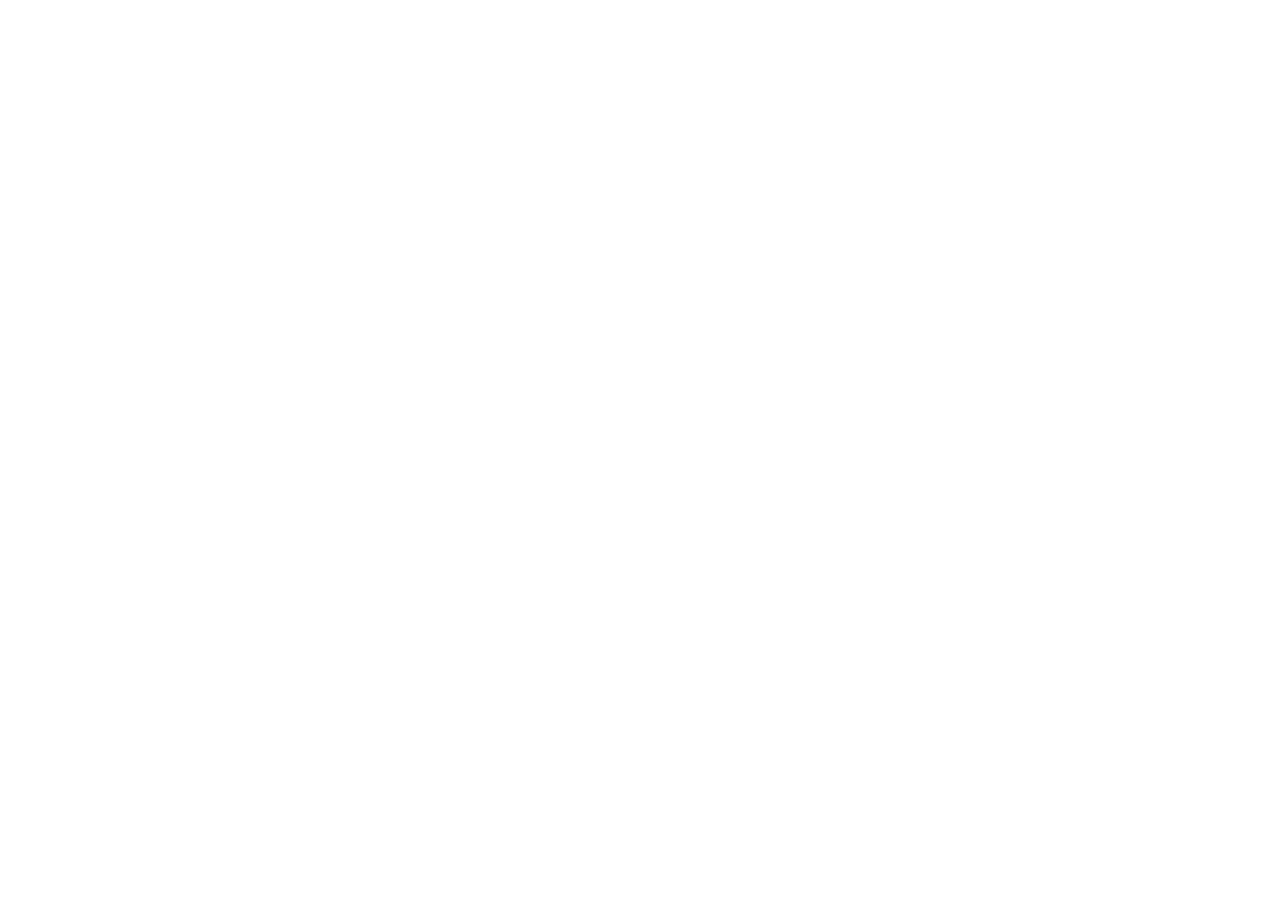
==== index.html @ 32a2dbe3 "start" ====
<!DOCTYPE html>
<html lang="en">
<head>
    <meta charset="UTF-8">
    <meta name="viewport" content="width=device-width, initial-scale=1.0">
    <title>Alarm</title>
    <link rel="stylesheet" href="style.css">
</head>
<body>
    
    <script src="sicript.js"></script>
</body>
</html>
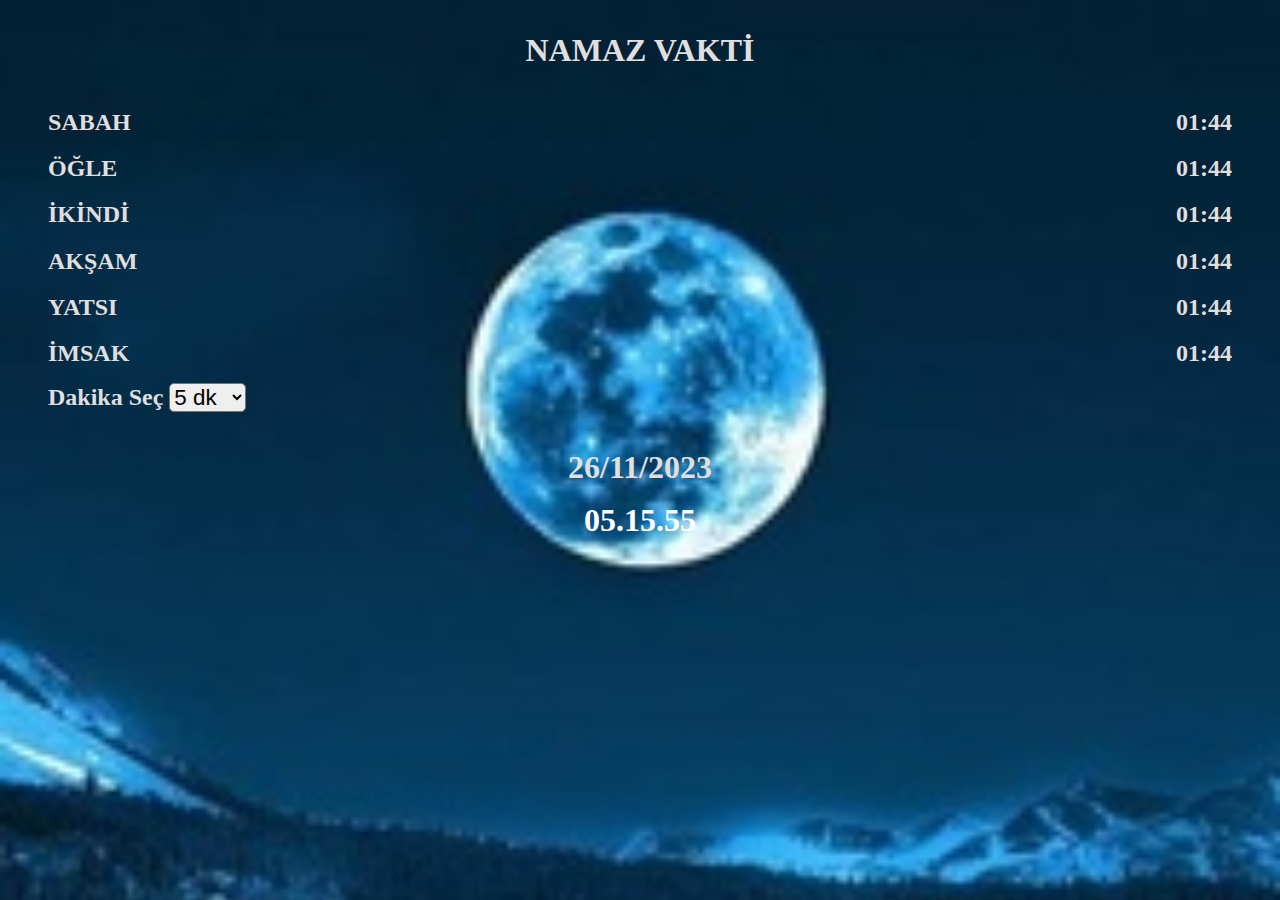
==== commit 153aa082: "start" ====
--- a/index.html
+++ b/index.html
@@ -1,5 +1,5 @@
 <!DOCTYPE html>
-<html lang="en">
+<html lang="tr">
 <head>
     <meta charset="UTF-8">
     <meta name="viewport" content="width=device-width, initial-scale=1.0">
@@ -7,6 +7,54 @@
     <link rel="stylesheet" href="style.css">
 </head>
 <body>
+    <h1>NAMAZ VAKTİ</h1>
+    <div class="container">
+        <div class="sabah df">
+            <div class="sabah_text">SABAH</div>
+            <div class="sabah_time">01:44</div>
+        </div>
+        <div class="ogle df">
+            <div class="ogle_text">ÖĞLE</div>
+            <div class="ogle_time">01:44</div>
+        </div>
+        <div class="ikindi df">
+            <div class="ikindi_text">İKİNDİ</div>
+            <div class="ikindi_time">01:44</div>
+        </div>
+        <div class="aksam df">
+            <div class="aksam_text">AKŞAM</div>
+            <div class="aksam_time">01:44</div>
+        </div>
+        <div class="yatsi df">
+            <div class="yatsi_text">YATSI</div>
+            <div class="yatsi_time">01:44</div>
+        </div>
+        <div class="imsak df">
+            <div class="imsak_text">İMSAK</div>
+            <div class="imsak_time">01:44</div>
+        </div>
+        <div class="options">
+            <label>Dakika Seç</label>
+            <select id="cars">
+              <option value="5">5 dk</option>
+              <option value="10">10 dk</option>
+              <option value="15">15 dk</option>
+              <option value="20">20 dk</option>
+            </select>
+        </div>
+
+    </div>
+
+    <footer>
+        <div class="footer">
+            <div class="date">
+                <h1>26/11/2023</h1>
+            </div>
+            <div class="kalan">
+                <h1>05.15.55</h1>
+            </div>     
+        </div>
+    </footer>
     
     <script src="sicript.js"></script>
 </body>
--- a/style.css
+++ b/style.css
@@ -0,0 +1,39 @@
+*{
+    padding: 0;
+    margin: 0;
+    box-sizing: border-box;
+}
+body{
+    background-image:url(imges/dolunay.jpg);
+    background-size: cover;
+    background-repeat: no-repeat;
+    height: 100vh;
+    padding: 2rem;
+    color: rgb(224, 223, 223);
+}
+h1{
+    text-align: center;
+   
+}
+.df{
+    display: flex;
+    justify-content: space-between;
+    margin-top: 1.2rem;
+}
+ 
+.container{
+    padding: 1.3rem 1rem; 
+    font-size: 1.5rem;
+    font-weight: bold;
+    margin-bottom: 1rem;
+}
+.options select{
+    margin-top: 1rem;
+    font-size: 1.4rem;
+    outline: none;
+    border-radius: 5px;
+}
+.kalan{
+    margin-top: 1rem;
+    color: white;
+}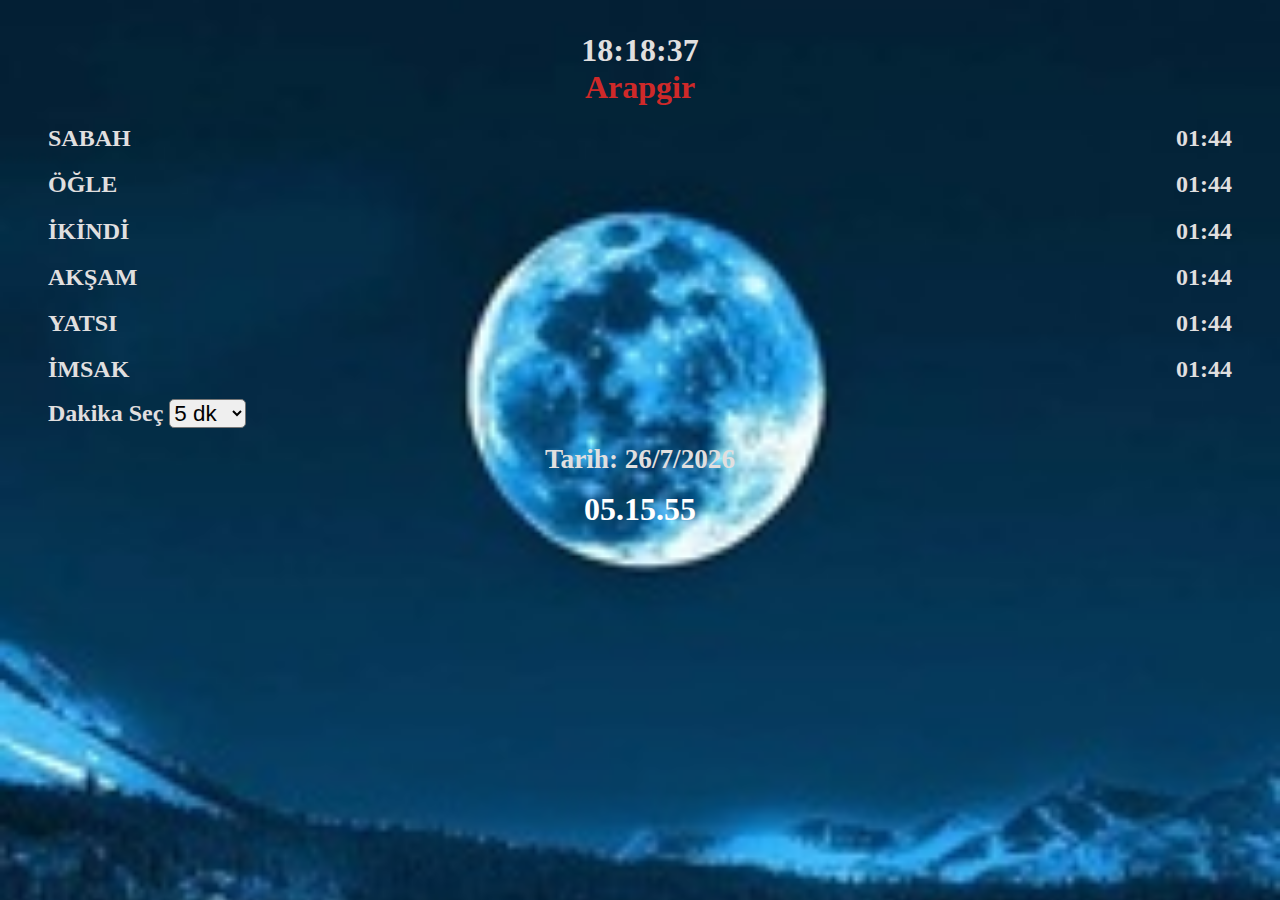
==== commit 9c5644c4: "js" ====
--- a/index.html
+++ b/index.html
@@ -3,11 +3,26 @@
 <head>
     <meta charset="UTF-8">
     <meta name="viewport" content="width=device-width, initial-scale=1.0">
+    <link rel="stylesheet" href="https://cdnjs.cloudflare.com/ajax/libs/font-awesome/6.4.2/css/all.min.css" integrity="sha512-z3gLpd7yknf1YoNbCzqRKc4qyor8gaKU1qmn+CShxbuBusANI9QpRohGBreCFkKxLhei6S9CQXFEbbKuqLg0DA==" crossorigin="anonymous" referrerpolicy="no-referrer" />
     <title>Alarm</title>
     <link rel="stylesheet" href="style.css">
 </head>
 <body>
-    <h1>NAMAZ VAKTİ</h1>
+    <div id="icon">
+        <i class="fa-solid fa-bars"></i>
+    </div>
+    <section class="bar">
+        <i class="fa-solid fa-xmark"></i>
+        <a href="ayarlar.html"><div><p>Ayarlar</p></div></a>
+        <a href="#"><div><p>#####</p></div></a>
+        <a href="#"><div><p>#####</p></div></a>
+        <a href="#"><div><p>#####</p></div></a>
+    </section>
+    <h1 id="time">NAMAZ VAKTİ</h1>
+    <div class="kayan">
+         <p id="sehirler" class="kayan-text">Arapgir</p>
+    </div>
+   
     <div class="container">
         <div class="sabah df">
             <div class="sabah_text">SABAH</div>
@@ -47,7 +62,7 @@
 
     <footer>
         <div class="footer">
-            <div class="date">
+            <div id="date">
                 <h1>26/11/2023</h1>
             </div>
             <div class="kalan">
--- a/style.css
+++ b/style.css
@@ -10,6 +10,48 @@
     height: 100vh;
     padding: 2rem;
     color: rgb(224, 223, 223);
+    position: relative;
+}
+a{
+    color: rgb(224, 212, 212);
+    text-decoration: none;
+}
+#icon{
+    font-size: 2rem;
+    position: absolute;
+    top: 15px;
+    left: 20px;
+
+}
+
+.bar{
+    width: 200px;
+    height:100vh ;
+    position: absolute;
+    top: 0;
+    left: 0;
+    z-index: 99;
+    background-color: rgb(59, 39, 39);
+    display: none;
+    border-radius: 0 10px 10px 0 ;
+
+}
+.fa-xmark{
+    position: absolute;
+    top: 10px;
+    right: 10px;
+    font-size: 1.5rem;
+    cursor: pointer;
+}
+.bar div:nth-child(2){
+   margin: 2rem 0 0 1rem; 
+
+}
+.bar div{
+    margin: 1rem 0 0 1rem; 
+    border-bottom: 1px solid rgb(168, 163, 163);
+    width: 150px;
+    font-size: 1.5rem;
 }
 h1{
     text-align: center;
@@ -20,9 +62,32 @@
     justify-content: space-between;
     margin-top: 1.2rem;
 }
+.kayan{
+    overflow: hidden;
+    margin: 0 4rem;
+}
+#sehirler{
+    text-align: center;
+    font-size: 2rem;
+    font-weight: bold;
+    color: rgb(207, 41, 41);
+
+}
+.kayan-text{
+    white-space: nowrap;
+    animation: kayanYazi 10s linear infinite; 
+}
+@keyframes kayanYazi {
+    from {
+      transform: translateX(100%);
+    }
+    to {
+      transform: translateX(-100%);
+    }
+  }
  
 .container{
-    padding: 1.3rem 1rem; 
+    padding: 0 1rem; 
     font-size: 1.5rem;
     font-weight: bold;
     margin-bottom: 1rem;
@@ -36,4 +101,9 @@
 .kalan{
     margin-top: 1rem;
     color: white;
+}
+#date{
+    text-align: center;
+    font-size: 1.7rem;
+    font-weight: bold;
 }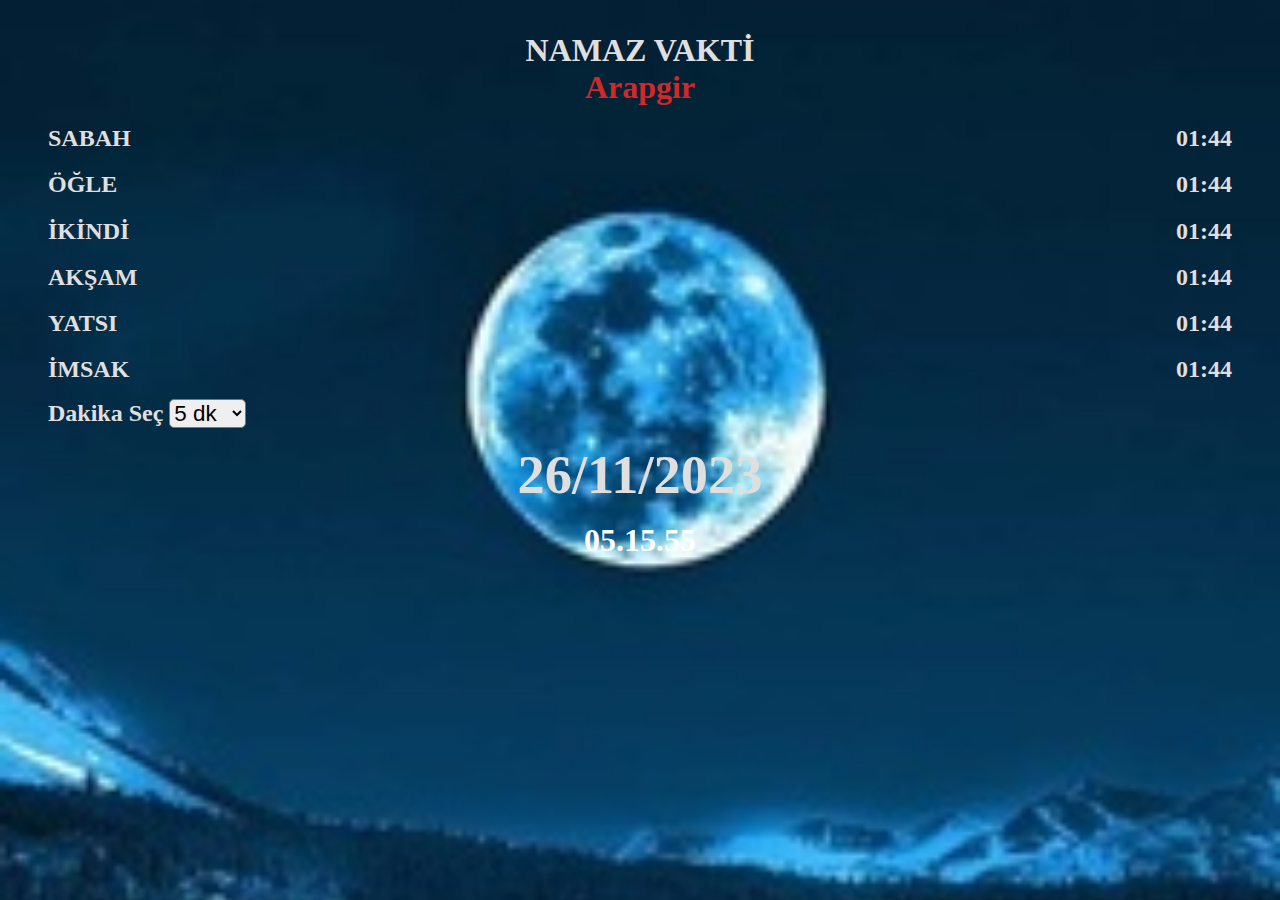
==== commit 9f29c57b: "js" ====
--- a/index.html
+++ b/index.html
@@ -11,6 +11,8 @@
     <div id="icon">
         <i class="fa-solid fa-bars"></i>
     </div>
+   
+        <!--!ACILIR BAR-->
     <section class="bar">
         <i class="fa-solid fa-xmark"></i>
         <a href="ayarlar.html"><div><p>Ayarlar</p></div></a>
@@ -22,7 +24,7 @@
     <div class="kayan">
          <p id="sehirler" class="kayan-text">Arapgir</p>
     </div>
-   
+        <!--!CONTAİNER-->
     <div class="container">
         <div class="sabah df">
             <div class="sabah_text">SABAH</div>
@@ -48,6 +50,7 @@
             <div class="imsak_text">İMSAK</div>
             <div class="imsak_time">01:44</div>
         </div>
+        <!--!options-->
         <div class="options">
             <label>Dakika Seç</label>
             <select id="cars">
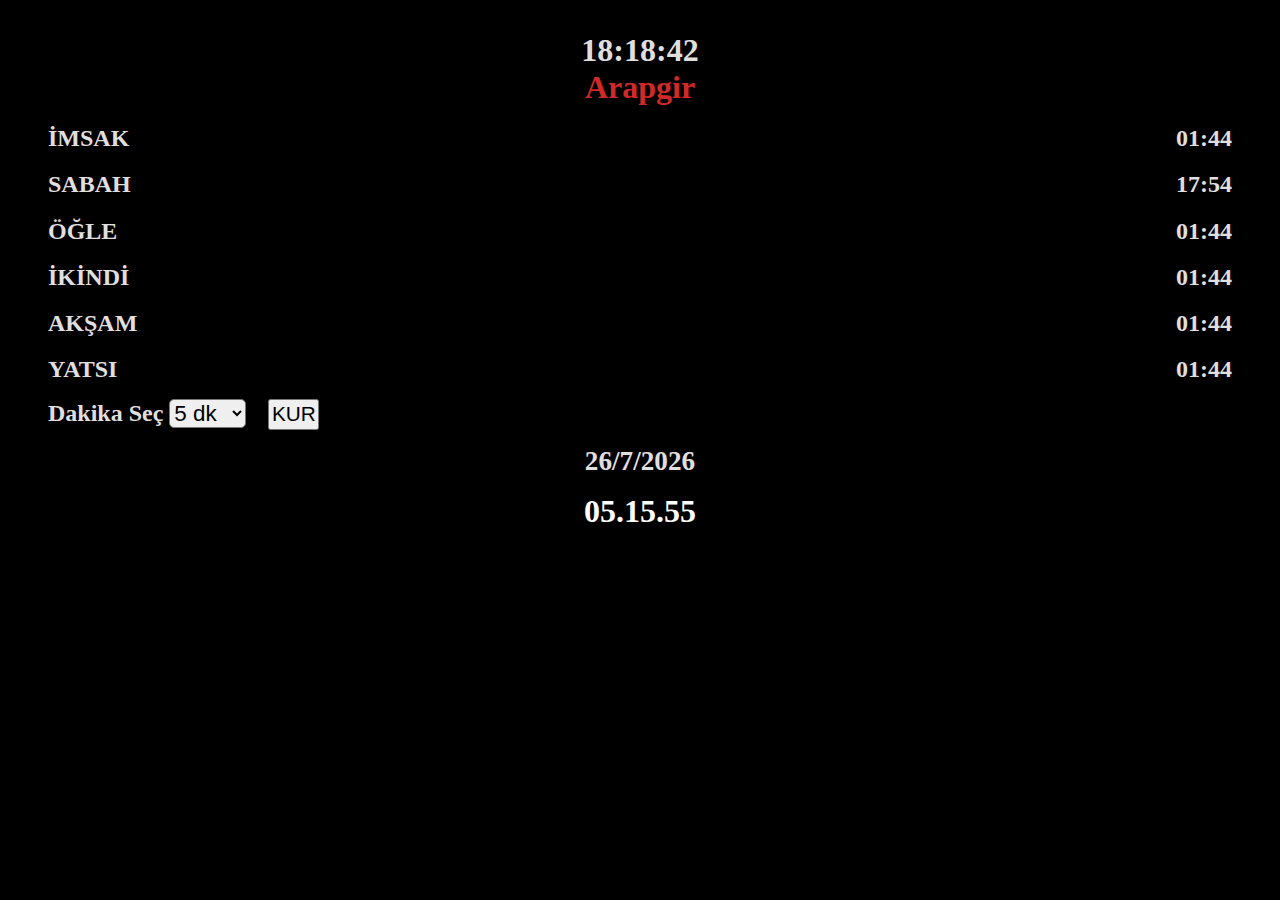
==== commit 6f24bf8e: "alarm" ====
--- a/index.html
+++ b/index.html
@@ -20,15 +20,19 @@
         <a href="#"><div><p>#####</p></div></a>
         <a href="#"><div><p>#####</p></div></a>
     </section>
-    <h1 id="time">NAMAZ VAKTİ</h1>
+    <h1 id="time"></h1>
     <div class="kayan">
          <p id="sehirler" class="kayan-text">Arapgir</p>
     </div>
         <!--!CONTAİNER-->
     <div class="container">
+        <div class="imsak df">
+            <div class="imsak_text">İMSAK</div>
+            <div class="imsak_time">01:44</div>
+        </div>
         <div class="sabah df">
             <div class="sabah_text">SABAH</div>
-            <div class="sabah_time">01:44</div>
+            <div class="sabah_time">17:54</div>
         </div>
         <div class="ogle df">
             <div class="ogle_text">ÖĞLE</div>
@@ -46,19 +50,18 @@
             <div class="yatsi_text">YATSI</div>
             <div class="yatsi_time">01:44</div>
         </div>
-        <div class="imsak df">
-            <div class="imsak_text">İMSAK</div>
-            <div class="imsak_time">01:44</div>
-        </div>
+
         <!--!options-->
         <div class="options">
             <label>Dakika Seç</label>
-            <select id="cars">
+            <select id="cards">
               <option value="5">5 dk</option>
               <option value="10">10 dk</option>
               <option value="15">15 dk</option>
               <option value="20">20 dk</option>
             </select>
+            <button id="kur">KUR</button>
+
         </div>
 
     </div>
--- a/style.css
+++ b/style.css
@@ -4,7 +4,8 @@
     box-sizing: border-box;
 }
 body{
-    background-image:url(imges/dolunay.jpg);
+    /* background-image:url(imges/dolunay.jpg); */
+    background-color: black;
     background-size: cover;
     background-repeat: no-repeat;
     height: 100vh;
@@ -98,6 +99,11 @@
     outline: none;
     border-radius: 5px;
 }
+.options button{
+    font-size: 1.3rem;
+    padding: .1rem;
+    margin-left: 1rem;
+}
 .kalan{
     margin-top: 1rem;
     color: white;
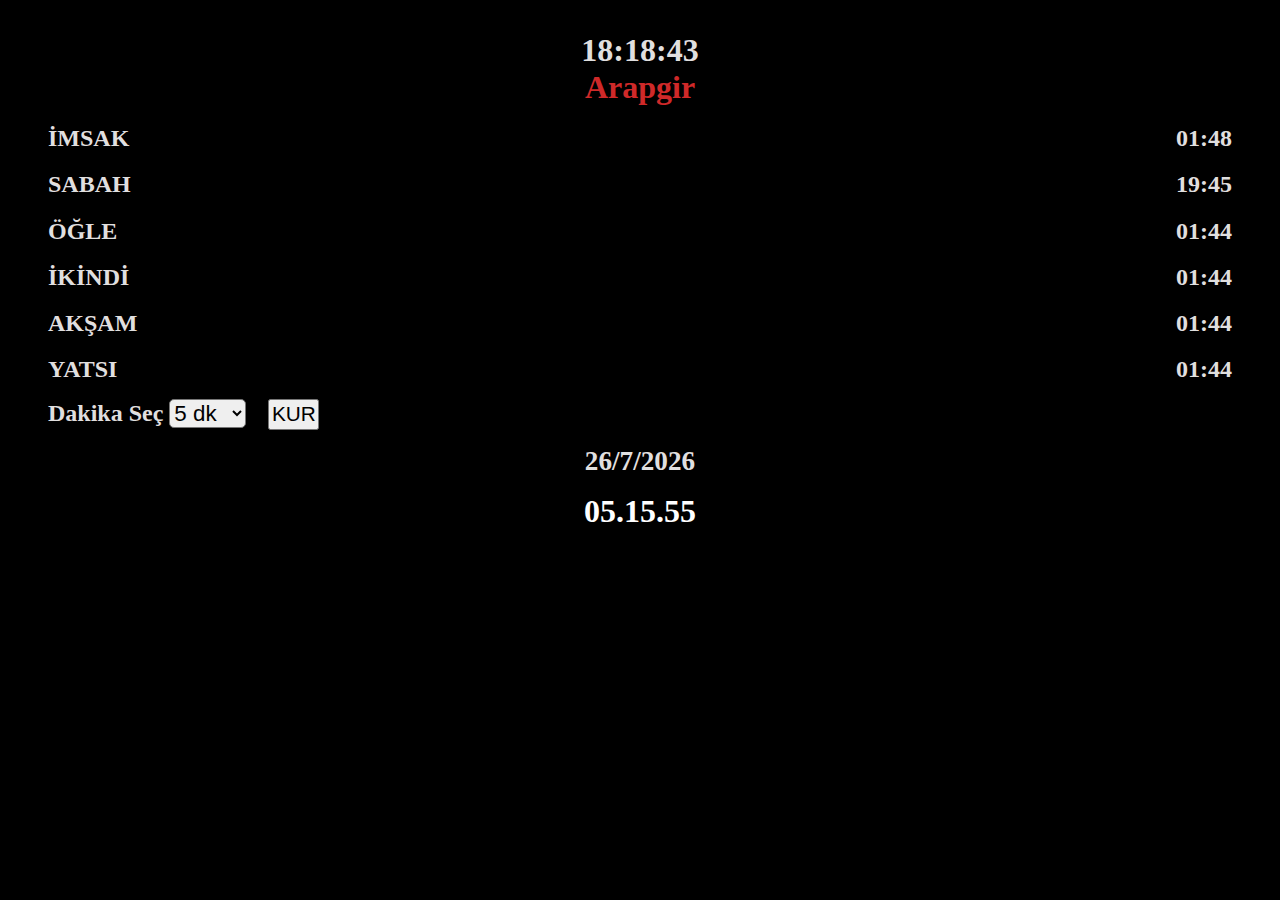
==== commit b1539564: "alarm" ====
--- a/index.html
+++ b/index.html
@@ -8,6 +8,7 @@
     <link rel="stylesheet" href="style.css">
 </head>
 <body>
+
     <div id="icon">
         <i class="fa-solid fa-bars"></i>
     </div>
@@ -28,11 +29,11 @@
     <div class="container">
         <div class="imsak df">
             <div class="imsak_text">İMSAK</div>
-            <div class="imsak_time">01:44</div>
+            <div class="imsak_time">01:48</div>
         </div>
         <div class="sabah df">
             <div class="sabah_text">SABAH</div>
-            <div class="sabah_time">17:54</div>
+            <div class="sabah_time">19:45</div>
         </div>
         <div class="ogle df">
             <div class="ogle_text">ÖĞLE</div>
@@ -76,6 +77,9 @@
             </div>     
         </div>
     </footer>
+
+
+    
     
     <script src="sicript.js"></script>
 </body>
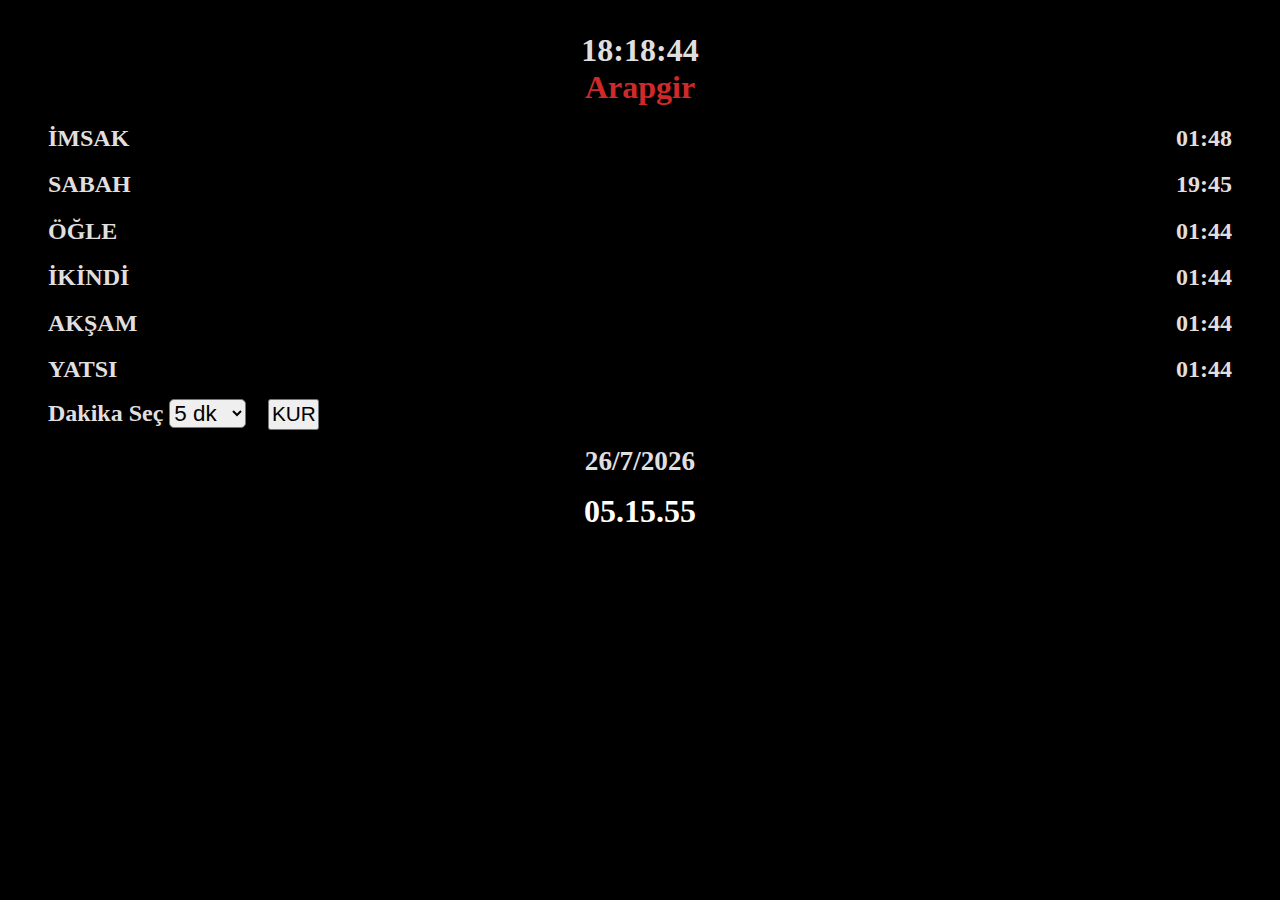
==== commit 5d2adbb1: "ayarlar" ====
--- a/index.html
+++ b/index.html
@@ -73,7 +73,7 @@
                 <h1>26/11/2023</h1>
             </div>
             <div class="kalan">
-                <h1>05.15.55</h1>
+                <h1 id="kalanDk">05.15.55</h1>
             </div>     
         </div>
     </footer>
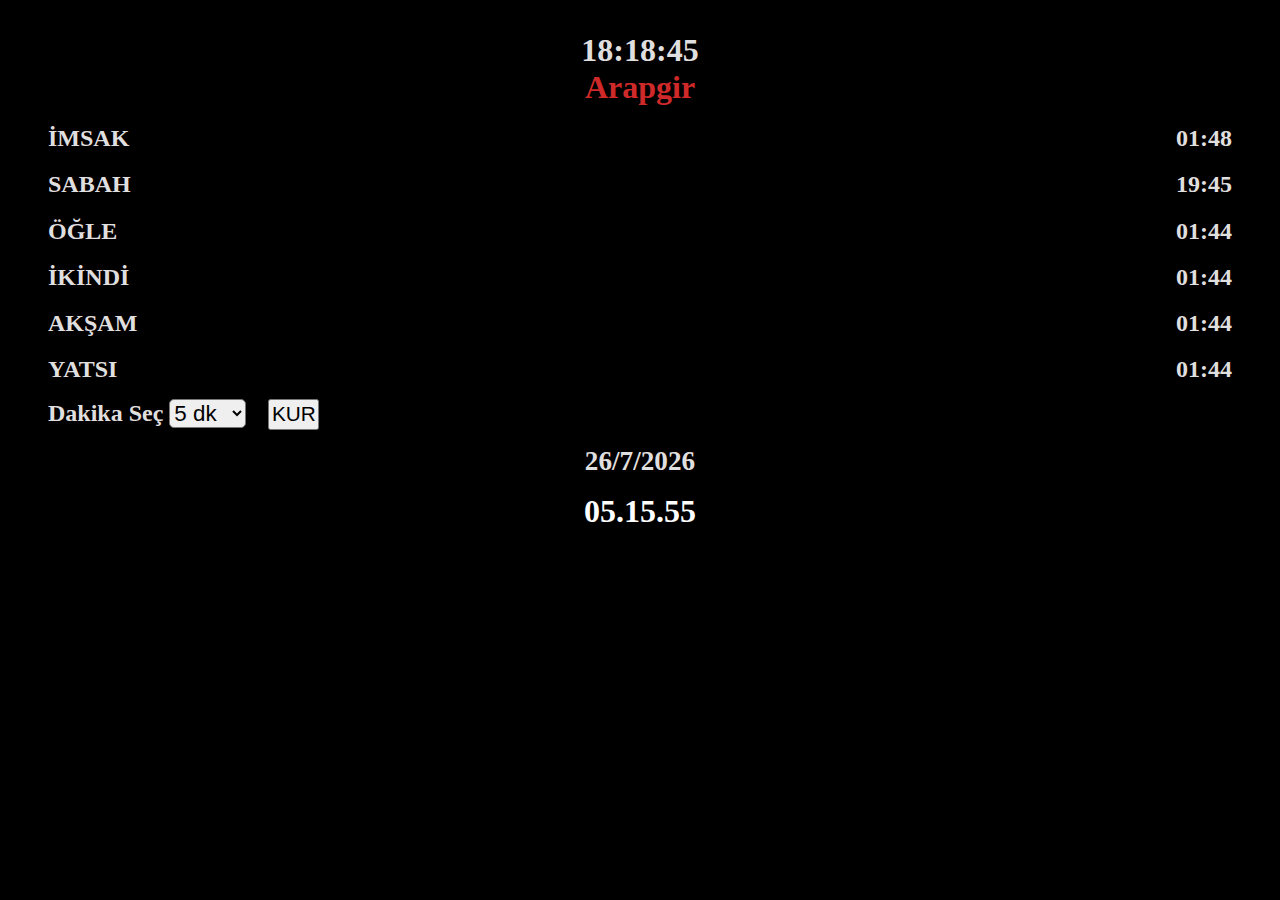
==== commit 7802f0b3: "değisiklik Yapıldı" ====
--- a/index.html
+++ b/index.html
@@ -5,7 +5,7 @@
     <meta name="viewport" content="width=device-width, initial-scale=1.0">
     <link rel="stylesheet" href="https://cdnjs.cloudflare.com/ajax/libs/font-awesome/6.4.2/css/all.min.css" integrity="sha512-z3gLpd7yknf1YoNbCzqRKc4qyor8gaKU1qmn+CShxbuBusANI9QpRohGBreCFkKxLhei6S9CQXFEbbKuqLg0DA==" crossorigin="anonymous" referrerpolicy="no-referrer" />
     <title>Alarm</title>
-    <link rel="stylesheet" href="style.css">
+    <link rel="stylesheet" href="css/style.css">
 </head>
 <body>
 
--- a/css/style.css
+++ b/css/style.css
@@ -0,0 +1,115 @@
+*{
+    padding: 0;
+    margin: 0;
+    box-sizing: border-box;
+}
+body{
+    /* background-image:url(imges/dolunay.jpg); */
+    background-color: black;
+    background-size: cover;
+    background-repeat: no-repeat;
+    height: 100vh;
+    padding: 2rem;
+    color: rgb(224, 223, 223);
+    position: relative;
+}
+a{
+    color: rgb(224, 212, 212);
+    text-decoration: none;
+}
+#icon{
+    font-size: 2rem;
+    position: absolute;
+    top: 15px;
+    left: 20px;
+
+}
+
+.bar{
+    width: 200px;
+    height:100vh ;
+    position: absolute;
+    top: 0;
+    left: 0;
+    z-index: 99;
+    background-color: rgb(59, 39, 39);
+    display: none;
+    border-radius: 0 10px 10px 0 ;
+
+}
+.fa-xmark{
+    position: absolute;
+    top: 10px;
+    right: 10px;
+    font-size: 1.5rem;
+    cursor: pointer;
+}
+.bar div:nth-child(2){
+   margin: 2rem 0 0 1rem; 
+
+}
+.bar div{
+    margin: 1rem 0 0 1rem; 
+    border-bottom: 1px solid rgb(168, 163, 163);
+    width: 150px;
+    font-size: 1.5rem;
+}
+h1{
+    text-align: center;
+   
+}
+.df{
+    display: flex;
+    justify-content: space-between;
+    margin-top: 1.2rem;
+}
+.kayan{
+    overflow: hidden;
+    margin: 0 4rem;
+}
+#sehirler{
+    text-align: center;
+    font-size: 2rem;
+    font-weight: bold;
+    color: rgb(207, 41, 41);
+
+}
+.kayan-text{
+    white-space: nowrap;
+    animation: kayanYazi 10s linear infinite; 
+}
+@keyframes kayanYazi {
+    from {
+      transform: translateX(100%);
+    }
+    to {
+      transform: translateX(-100%);
+    }
+  }
+ 
+.container{
+    padding: 0 1rem; 
+    font-size: 1.5rem;
+    font-weight: bold;
+    margin-bottom: 1rem;
+}
+.options select{
+    margin-top: 1rem;
+    font-size: 1.4rem;
+    outline: none;
+    border-radius: 5px;
+}
+.options button{
+    font-size: 1.3rem;
+    padding: .1rem;
+    margin-left: 1rem;
+}
+.kalan{
+    margin-top: 1rem;
+    color: white;
+}
+#date{
+    text-align: center;
+    font-size: 1.7rem;
+    font-weight: bold;
+}